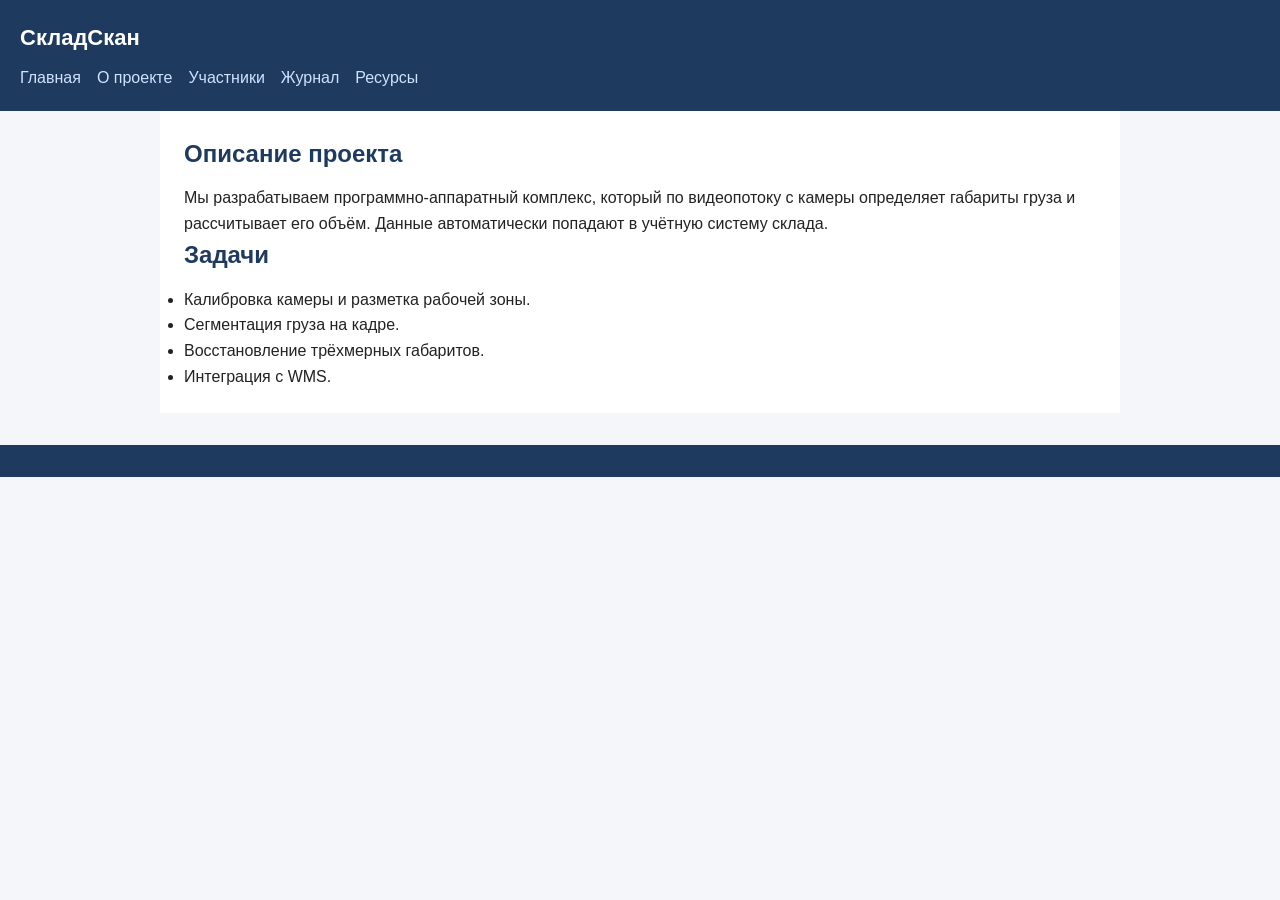
==== about.html @ 4969c52a "Добавление шаблонов остальных страниц" ====
<!DOCTYPE html>
<html lang="ru">
<head>
  <meta charset="UTF-8">
  <title>О проекте — СкладСкан</title>
  <link rel="stylesheet" href="css/style.css">
</head>
<body>
  <header>
    <h1>СкладСкан</h1>
    <nav>
      <ul>
        <li><a href="index.html">Главная</a></li>
        <li><a href="about.html">О проекте</a></li>
        <li><a href="team.html">Участники</a></li>
        <li><a href="journal.html">Журнал</a></li>
        <li><a href="resources.html">Ресурсы</a></li>
      </ul>
    </nav>
  </header>

  <main>
    <h2>Описание проекта</h2>
    <p>Мы разрабатываем программно-аппаратный комплекс, который
    по видеопотоку с камеры определяет габариты груза и рассчитывает
    его объём. Данные автоматически попадают в учётную систему склада.</p>

    <h2>Задачи</h2>
    <ul>
      <li>Калибровка камеры и разметка рабочей зоны.</li>
      <li>Сегментация груза на кадре.</li>
      <li>Восстановление трёхмерных габаритов.</li>
      <li>Интеграция с WMS.</li>
    </ul>
  </main>

  <footer><p></p></footer>
</body>
</html>
---- css/style.css ----
/* style.css v1 — базовые стили */
* { box-sizing: border-box; margin: 0; padding: 0; }

body {
  font-family: Arial, sans-serif;
  background: #f4f6f9;
  color: #222;
  line-height: 1.6;
}

header {
  background: #1f3a5f;
  color: #fff;
  padding: 20px;
}

header h1 { font-size: 22px; }

nav ul {
  list-style: none;
  display: flex;
  gap: 16px;
  margin-top: 10px;
}

nav a {
  color: #cfe2ff;
  text-decoration: none;
}

nav a:hover { color: #fff; }

main {
  max-width: 960px;
  margin: 0 auto;
  padding: 24px;
  background: #fff;
}

h2 { margin-bottom: 12px; color: #1f3a5f; }

section { margin-bottom: 24px; }

footer {
  text-align: center;
  padding: 16px;
  background: #1f3a5f;
  color: #cfe2ff;
  margin-top: 32px;
}

img { max-width: 100%; }
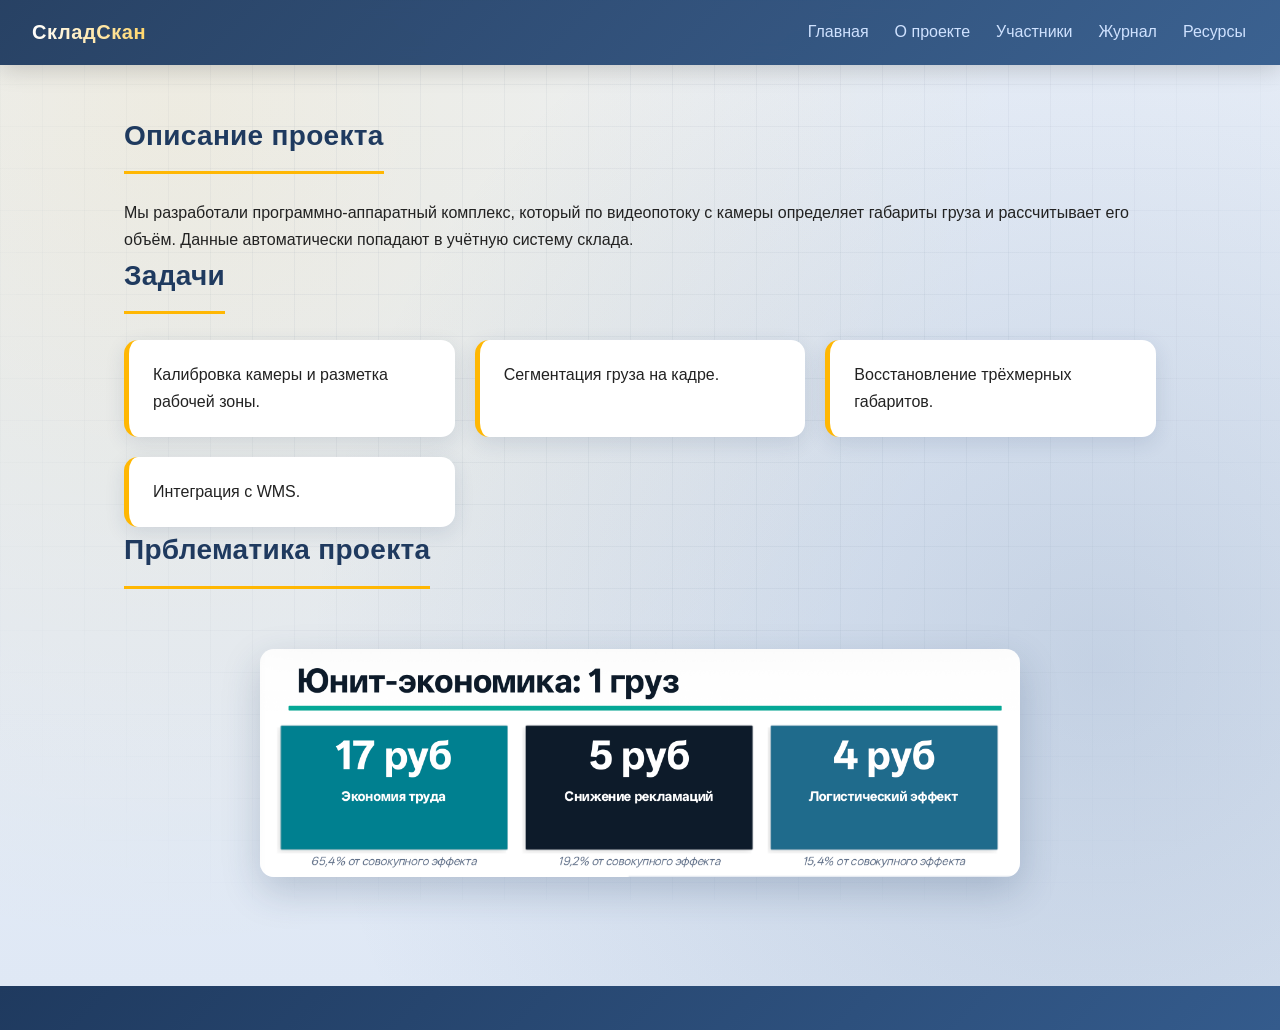
==== commit 81fc0a10: "Добавление контента, README" ====
--- a/about.html
+++ b/about.html
@@ -21,7 +21,7 @@
 
   <main>
     <h2>Описание проекта</h2>
-    <p>Мы разрабатываем программно-аппаратный комплекс, который
+    <p>Мы разработали программно-аппаратный комплекс, который
     по видеопотоку с камеры определяет габариты груза и рассчитывает
     его объём. Данные автоматически попадают в учётную систему склада.</p>
 
@@ -32,6 +32,9 @@
       <li>Восстановление трёхмерных габаритов.</li>
       <li>Интеграция с WMS.</li>
     </ul>
+
+    <h2>Прблематика проекта</h2>
+     <img src="Images/image1.png" alt="Преимущество сиситемы">
   </main>
 
   <footer><p></p></footer>
--- a/css/style.css
+++ b/css/style.css
@@ -1,52 +1,307 @@
-/* style.css v1 — базовые стили */
+
 * { box-sizing: border-box; margin: 0; padding: 0; }
 
+:root {
+  --c-primary: #1f3a5f;
+  --c-primary-2: #345b8c;
+  --c-accent:  #ffb703;
+  --c-bg:      #f4f6f9;
+  --c-card:    #ffffff;
+  --c-text:    #222;
+  --c-muted:   #5577aa;
+  --radius:    14px;
+  --shadow:    0 6px 20px rgba(31, 58, 95, .12);
+  --shadow-lg: 0 14px 38px rgba(31, 58, 95, .22);
+  --parallax-front: 0px; 
+}
+
+html { scroll-behavior: smooth; }
+
 body {
-  font-family: Arial, sans-serif;
-  background: #f4f6f9;
-  color: #222;
-  line-height: 1.6;
-}
-
+  font-family: "Segoe UI", Roboto, Arial, sans-serif;
+  background: var(--c-bg);
+  color: var(--c-text);
+  line-height: 1.65;
+  overflow-x: hidden;
+}
+
+/* =========================================================
+   ПАРАЛАКС ФОНА
+   ========================================================= */
+body::before {
+  content: "";
+  position: fixed;
+  inset: -10%;
+  z-index: -2;
+  background:
+    radial-gradient(circle at 20% 20%, rgba(255,183,3,.10), transparent 55%),
+    radial-gradient(circle at 80% 70%, rgba(52,91,140,.18), transparent 55%),
+    linear-gradient(180deg, #eef3fb 0%, #dfe8f5 100%);
+  will-change: transform;
+  transform: translate3d(0, calc(var(--scroll-y, 0) * -0.15px), 0);
+}
+
+body::after {
+  content: "";
+  position: fixed;
+  inset: 0;
+  z-index: -1;
+  pointer-events: none;
+  background-image:
+    linear-gradient(rgba(31,58,95,.045) 1px, transparent 1px),
+    linear-gradient(90deg, rgba(31,58,95,.045) 1px, transparent 1px);
+  background-size: 42px 42px;
+  transform: translate3d(0, calc(var(--scroll-y, 0) * -0.05px), 0);
+  mask-image: radial-gradient(circle at 50% 30%, #000 40%, transparent 90%);
+}
+
+/* ---------- Шапка ---------- */
 header {
-  background: #1f3a5f;
+  position: sticky;
+  top: 0;
+  z-index: 50;
+  background: linear-gradient(135deg, rgba(31,58,95,.96), rgba(52,91,140,.96));
+  backdrop-filter: blur(8px);
   color: #fff;
-  padding: 20px;
-}
-
-header h1 { font-size: 22px; }
-
-nav ul {
+  padding: 16px 32px;
+  display: flex;
+  align-items: center;
+  justify-content: space-between;
+  flex-wrap: wrap;
+  gap: 14px;
+  box-shadow: 0 4px 24px rgba(0,0,0,.18);
+}
+
+header h1 {
+  font-size: 20px;
+  letter-spacing: .6px;
+  color: #fff;
+  background: linear-gradient(90deg, #fff, #ffd66b);
+  -webkit-background-clip: text;
+  background-clip: text;
+  -webkit-text-fill-color: transparent;
+}
+
+header nav ul {
   list-style: none;
   display: flex;
-  gap: 16px;
-  margin-top: 10px;
-}
-
-nav a {
+  gap: 22px;
+}
+
+header nav a {
   color: #cfe2ff;
   text-decoration: none;
-}
-
-nav a:hover { color: #fff; }
-
+  font-weight: 500;
+  padding: 6px 2px;
+  position: relative;
+  transition: color .25s;
+}
+
+header nav a::after {
+  content: "";
+  position: absolute;
+  left: 0; bottom: -2px;
+  height: 2px; width: 0;
+  background: var(--c-accent);
+  transition: width .3s ease;
+}
+
+header nav a:hover { color: #fff; }
+header nav a:hover::after { width: 100%; }
+
+/* ---------- Основной контейнер ---------- */
 main {
-  max-width: 960px;
+  max-width: 1080px;
   margin: 0 auto;
-  padding: 24px;
-  background: #fff;
-}
-
-h2 { margin-bottom: 12px; color: #1f3a5f; }
-
-section { margin-bottom: 24px; }
-
+  padding: 48px 24px 70px;
+  position: relative;
+  z-index: 1;
+}
+
+h2 {
+  font-size: 28px;
+  color: var(--c-primary);
+  margin-bottom: 26px;
+  padding-bottom: 12px;
+  border-bottom: 3px solid var(--c-accent);
+  display: inline-block;
+  letter-spacing: .3px;
+  animation: fadeDown .7s ease both;
+}
+
+@keyframes fadeDown {
+  from { opacity: 0; transform: translateY(-12px); }
+  to   { opacity: 1; transform: translateY(0); }
+}
+
+/* =========================================================
+   УЧАСТНИКИ 
+   ========================================================= */
+main > ul {
+  list-style: none;
+  display: grid;
+  grid-template-columns: repeat(auto-fill, minmax(320px, 1fr));
+  gap: 20px;
+}
+
+main > ul > li {
+  background: var(--c-card);
+  border-radius: var(--radius);
+  box-shadow: var(--shadow);
+  padding: 22px 24px;
+  border-left: 5px solid var(--c-accent);
+  position: relative;
+  overflow: hidden;
+  transform: translate3d(0, calc(var(--parallax, 0) * 1px), 0);
+  transition: transform .45s cubic-bezier(.2,.7,.3,1),
+              box-shadow .35s ease,
+              border-left-color .35s ease;
+  opacity: 0;
+  animation: cardIn .7s ease forwards;
+}
+
+main > ul > li::before {
+  content: "";
+  position: absolute;
+  inset: 0;
+  background: linear-gradient(135deg, rgba(255,183,3,.12), transparent 45%);
+  opacity: 0;
+  transition: opacity .35s ease;
+  pointer-events: none;
+}
+
+main > ul > li:hover {
+  transform: translate3d(0, calc(var(--parallax, 0) * 1px - 6px), 0);
+  box-shadow: var(--shadow-lg);
+  border-left-color: var(--c-primary-2);
+}
+
+main > ul > li:hover::before { opacity: 1; }
+
+main > ul > li strong {
+  display: block;
+  font-size: 17px;
+  color: var(--c-primary);
+  margin-bottom: 6px;
+}
+
+main > ul > li:nth-child(1) { animation-delay: .05s; }
+main > ul > li:nth-child(2) { animation-delay: .12s; }
+main > ul > li:nth-child(3) { animation-delay: .19s; }
+main > ul > li:nth-child(4) { animation-delay: .26s; }
+main > ul > li:nth-child(5) { animation-delay: .33s; }
+main > ul > li:nth-child(6) { animation-delay: .40s; }
+main > ul > li:nth-child(7) { animation-delay: .47s; }
+main > ul > li:nth-child(8) { animation-delay: .54s; }
+main > ul > li:nth-child(9) { animation-delay: .61s; }
+
+@keyframes cardIn {
+  from { opacity: 0; transform: translateY(18px); }
+  to   { opacity: 1; transform: translateY(0); }
+}
+
+/* =========================================================
+   ЖУРНАЛ 
+   ========================================================= */
+main article {
+  background: var(--c-card);
+  border-radius: var(--radius);
+  box-shadow: var(--shadow);
+  padding: 26px 28px;
+  margin-bottom: 22px;
+  border-left: 6px solid var(--c-primary-2);
+  position: relative;
+  overflow: hidden;
+  transform: translate3d(0, calc(var(--parallax, 0) * 1.2px), 0);
+  transition: transform .45s cubic-bezier(.2,.7,.3,1),
+              box-shadow .35s ease,
+              border-left-color .35s ease;
+  opacity: 0;
+  animation: postIn .8s ease forwards;
+}
+
+main article::before {
+  content: "";
+  position: absolute;
+  top: -40%; right: -20%;
+  width: 260px; height: 260px;
+  background: radial-gradient(circle, rgba(255,183,3,.18), transparent 70%);
+  transition: transform .6s ease;
+  pointer-events: none;
+}
+
+main article:hover {
+  transform: translate3d(6px, calc(var(--parallax, 0) * 1.2px), 0);
+  box-shadow: var(--shadow-lg);
+  border-left-color: var(--c-accent);
+}
+
+main article:hover::before { transform: scale(1.15); }
+
+main article h3 {
+  color: var(--c-primary);
+  font-size: 20px;
+  margin-bottom: 10px;
+  position: relative;
+}
+
+main article p { color: #333; position: relative; }
+
+main article:nth-of-type(1) { animation-delay: .05s; }
+main article:nth-of-type(2) { animation-delay: .15s; }
+main article:nth-of-type(3) { animation-delay: .25s; }
+main article:nth-of-type(4) { animation-delay: .35s; }
+
+@keyframes postIn {
+  from { opacity: 0; transform: translateX(-24px); }
+  to   { opacity: 1; transform: translateX(0); }
+}
+
+
+main > img {
+  display: block;
+  width: 100%;
+  max-width: 760px;
+  margin: 34px auto 0;
+  border-radius: var(--radius);
+  box-shadow: var(--shadow-lg);
+  transition: transform .5s ease, box-shadow .5s ease;
+  opacity: 0;
+  animation: zoomIn .9s ease .45s forwards;
+}
+
+main > img:hover {
+  transform: scale(1.015) translateY(-4px);
+  box-shadow: 0 20px 50px rgba(31,58,95,.30);
+}
+
+@keyframes zoomIn {
+  from { opacity: 0; transform: scale(.96); }
+  to   { opacity: 1; transform: scale(1); }
+}
+
+/* ---------- Подвал ---------- */
 footer {
   text-align: center;
-  padding: 16px;
-  background: #1f3a5f;
+  padding: 22px;
+  background: linear-gradient(135deg, #1f3a5f, #345b8c);
   color: #cfe2ff;
-  margin-top: 32px;
-}
-
-img { max-width: 100%; }+  margin-top: 40px;
+  min-height: 20px;
+  position: relative;
+  z-index: 1;
+}
+
+@media (max-width: 760px) {
+  header { flex-direction: column; align-items: flex-start; }
+  header nav ul { flex-wrap: wrap; gap: 12px; }
+  main > ul { grid-template-columns: 1fr; }
+  main { padding-top: 32px; }
+  h2 { font-size: 24px; }
+}
+
+@media (prefers-reduced-motion: reduce) {
+  * { animation: none !important; transition: none !important; }
+  body::before, body::after,
+  main > ul > li, main article { transform: none !important; }
+}
